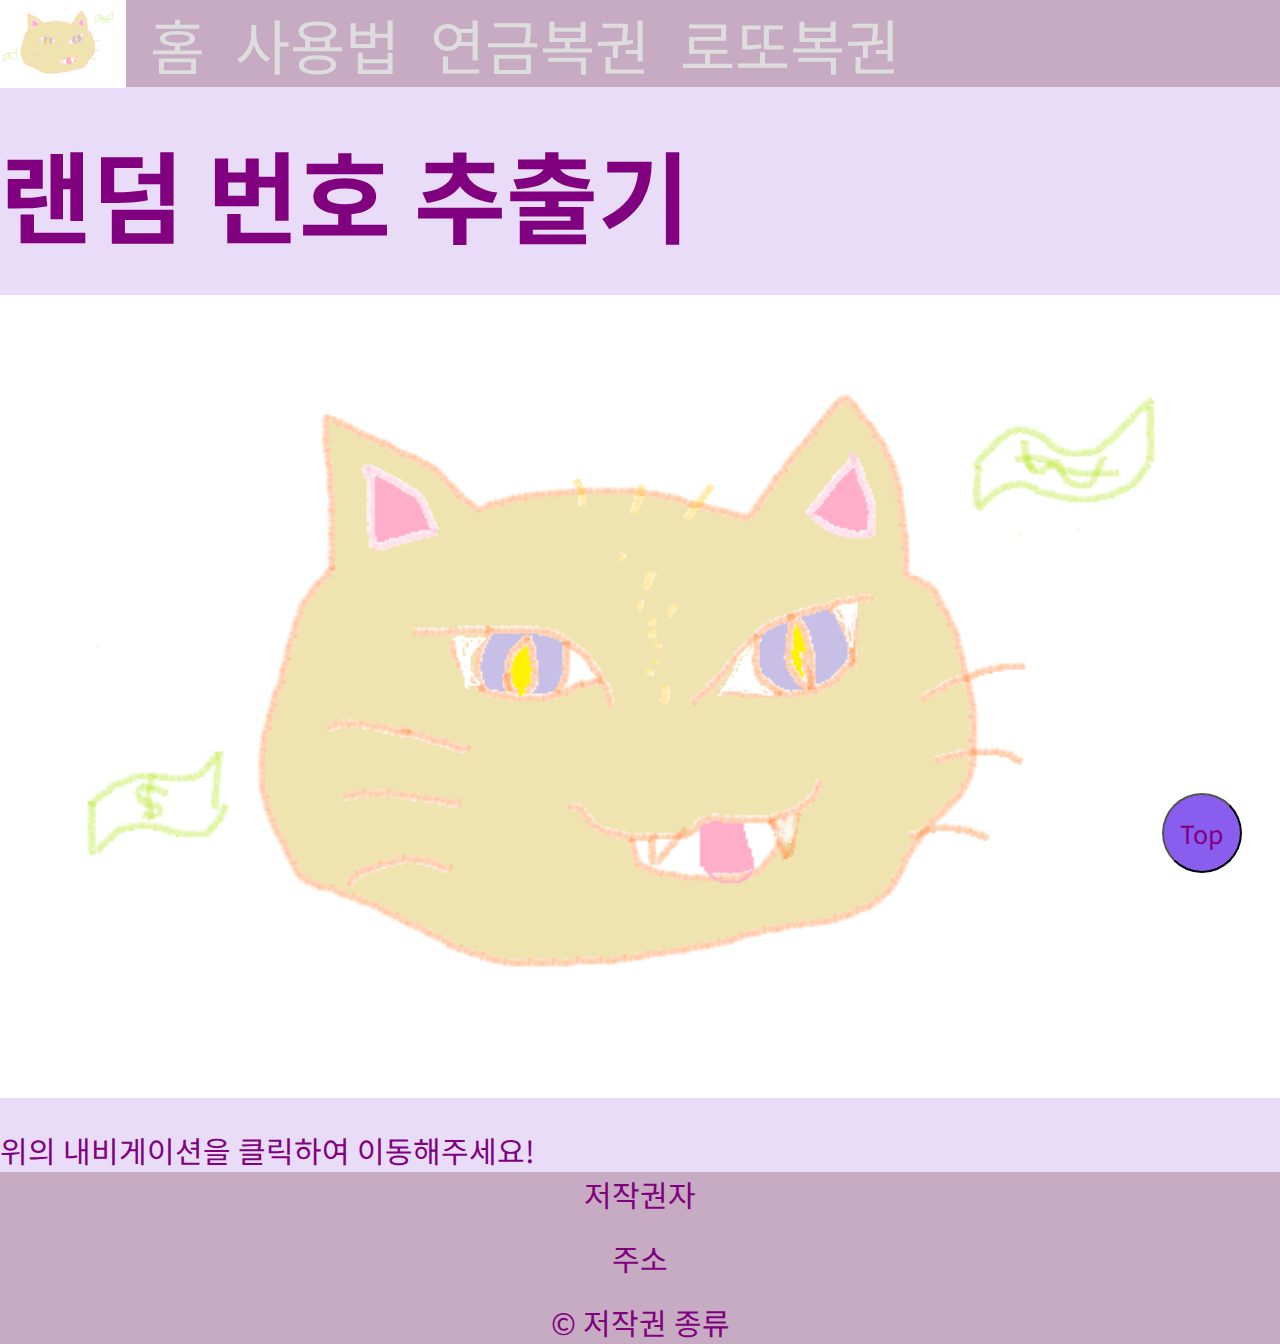
==== door.html @ a54b3216 "commit2" ====
<!doctype html>
<html>
  <head>
    <meta charset="utf-8" />
    <meta name="viewport" content="width=device-width, initial-scale=1" />
    <link rel="stylesheet" href="./style.css" />
    <link rel="preconnect" href="https://fonts.googleapis.com">
    <link rel="preconnect" href="https://fonts.gstatic.com" crossorigin>
    <link href="https://fonts.googleapis.com/css2?family=Noto+Sans+KR:wght@100..900&display=swap" rel="stylesheet">
    <title>랜덤 번호 추출기 대문</title>
  </head>
  <body>
    <header>
      <nav>
        <ul>
          <li><a href="./index.html">홈</a></li>
          <li><a href="./index.html#about">사용법</a></li>
          <li><a href="./pension.html">연금복권</a></li>
          <li><a href="./lotto.html">로또복권</a></li>
        </ul>
        <img id="door" src="./cat.png" alt="로고" />
      </nav>
    </header>
    <main>
      <h1>랜덤 번호 추출기</h1>
      <img id="cat" src="cat.png" alt="고양이" />
      <p>위의 내비게이션을 클릭하여 이동해주세요!</p>
    </main>
    <button id="topBtn">Top</button>
    <footer>
      <section>
        <p>저작권자</p>
        <p>주소</p>
        <p>&copy; 저작권 종류</p>
      </section>
    </footer>
    <script src="./index.js"></script>
  </body>
</html>
---- style.css ----
.noto-sans-kr {
  font-family: "Noto Sans KR", sans-serif;
  font-optical-sizing: auto;
  font-weight: 600;
  font-style: normal;
}

* {
  margin: 0;
  padding: 0;
  font-family: "Noto Sans KR", sans-serif;
  color: purple;
}

body {
  background-color: #e8dcf8;
  position: relative;
}

header {
  position: fixed;
}

main {
  padding-top: 120px;
  display: flex;
  flex-direction: column;
  gap: 30px;
}

main section {
  display: flex;
  flex-direction: column;
  gap: 15px;
}

strong {
  text-decoration: underline;
}

nav {
  position: relative;
}

nav > ul {
  width: 100vw;
  list-style: none;
  background-color: rgb(199, 171, 194);
  padding-left: 150px;

  display: flex;
  gap: 30px;
  
}

nav li a {
  text-decoration: none;
  color: #ddd;
  font-size: 60px;

  transition: all 0.5s;
}

nav li a:hover {
  font-size: 70px;
  color: #bbb;
  background-color: rgb(196, 136, 185);
  border-radius: 20px;
}

nav img {
  position: absolute;
  top: 50%;
  transform: translateY(-50%);
  left: 0;
  width: 120px;
  height: 80px;
}

h1 {
  font-size: 100px;
}

h2 {
  font-size: 80px;
}

h3 {
  font-size: 60px;
}

p {
  font-size: 30px;
}

li {
  font-size: 30px;
}

#door {
  transition: all 0.5s;
}
#door:hover {
  transform: translateY(-50%) scale(1.1);
}

#cat {
  transition: all 2s;
}
#cat:hover {
  transform: rotate(360deg);
}

#about {
  display: flex;
  flex-direction: column;
  align-items: center;
}
#about section {
  border-radius: 50px;
  border: 2px solid rgb(205, 67, 247);
  
  
  display: flex;
  flex-direction: column;
  gap: 20px;
  align-items: center;
}
#about section > ol {
  list-style: none;
  width: 100vw;
  display: flex;
  flex-direction: column;
  align-items: center;
}

#gamebox {
  border: 5px solid purple;
  width: 400px;
  height: 100px;
  border-radius: 30px;

  display: flex;
  gap: 20px;
  justify-content: center;
  align-items: center;
}
#gamebox > select {
  width: 150px;
  height: 100px;
  font-size: 60px;
  outline: none;
  border: 1px solid rgb(196, 4, 221);
  background-color:rgb(210, 176, 248);
  border-radius: 10px;
  text-align: center;
  transition: all 0.5s;
}
#gamebox > select:hover {
  background-color: rgb(192, 146, 245);
  transform: scale(1.1);
}

#selectbox {
  border: 5px solid purple;
  width: 400px;
  height: 100px;
  border-radius: 30px;

  display: flex;
  gap: 20px;
  justify-content: center;
  align-items: center;
}

#selectbox > select {
  width: 150px;
  height: 100px;
  font-size: 60px;
  outline: none;
  border: 1px solid rgb(196, 4, 221);
  background-color:rgb(210, 176, 248);
  border-radius: 10px;
  text-align: center;
  transition: all 0.5s;
}
#selectbox > select:hover {
  background-color: rgb(192, 146, 245);
  transform: scale(1.1);
}

#selectbox > button {
  width: 150px;
  height: 100px;
  font-size: 30px;
  outline: none;
  border: 1px solid rgb(196, 4, 221);
  background-color:rgb(210, 176, 248);
  border-radius: 10px;
  transition: all 0.5s;
}
#selectbox > button:hover {
  background-color: rgb(192, 146, 245);
  transform: scale(1.1);
}

#numbox {
  width: 100vw;
  height: 500px;
  border: 5px solid purple;
  border-radius: 30px;

  display: flex;
  justify-content: center;
  align-items: center;
}
#numbox > ul {
  list-style: none;

  display: flex;
  flex-direction: column;
  align-items: center;
  justify-content: center;
  gap: 20px;
}
.generated {
  border: 2px solid purple;
  border-radius: 10px;
}


body > button {
  background-color: rgb(137, 94, 238);
  width: 80px;
  height: 80px;
  border-radius: 50%;
  font-size: 25px;
  
  position: fixed;
  bottom: 3vh;
  right: 3vw;

  transition: all 0.5s;
}
body > button:hover {
  transform: scale(1.1);
  background-color: rgb(116, 61, 245);
}

footer {
  background-color: rgb(199, 171, 194);
  display: flex;
  justify-content: center;
  align-items: center;
}

footer > section {
  display: flex;
  flex-direction: column;
  align-items: center;
  gap: 20px;
}
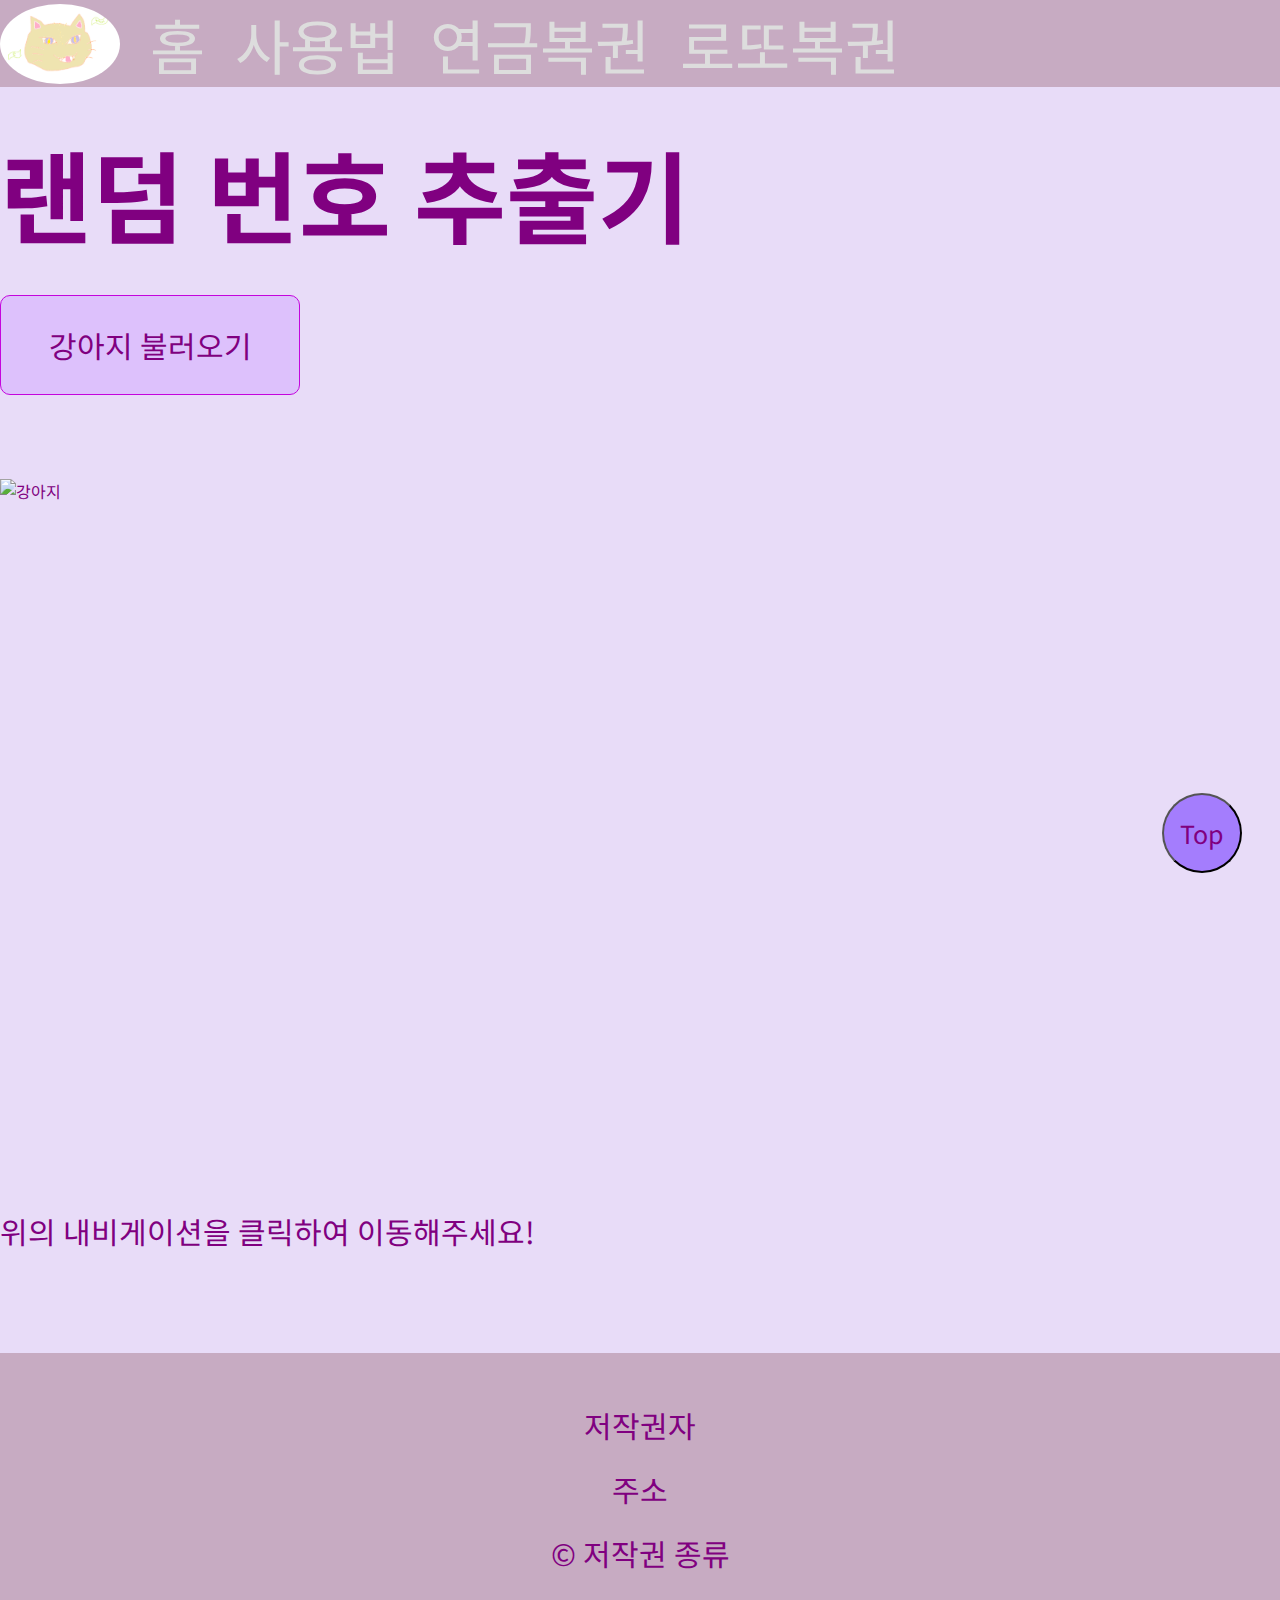
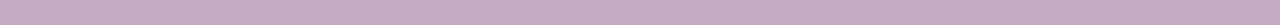
==== commit f5e901a6: "commit4" ====
--- a/door.html
+++ b/door.html
@@ -24,6 +24,8 @@
     <main>
       <h1>랜덤 번호 추출기</h1>
       <img id="cat" src="cat.png" alt="고양이" />
+      <button id="makingImage">강아지 불러오기</button><br />
+      <img id="dog" alt="강아지" />
       <p>위의 내비게이션을 클릭하여 이동해주세요!</p>
     </main>
     <button id="topBtn">Top</button>
@@ -35,5 +37,6 @@
       </section>
     </footer>
     <script src="./index.js"></script>
+    <script src="./makingImage.js"></script>
   </body>
 </html>--- a/style.css
+++ b/style.css
@@ -32,6 +32,12 @@
   display: flex;
   flex-direction: column;
   gap: 15px;
+}
+
+article {
+  display: flex;
+  flex-direction: column;
+  gap: 30px;
 }
 
 strong {
@@ -98,6 +104,7 @@
 }
 
 #door {
+  border-radius: 50%;
   transition: all 0.5s;
 }
 #door:hover {
@@ -105,10 +112,36 @@
 }
 
 #cat {
+  display: none;
   transition: all 2s;
 }
 #cat:hover {
   transform: rotate(360deg);
+}
+
+#makingImage {
+
+  width: 300px;
+  height: 100px;
+  font-size: 30px;
+  outline: none;
+  border: 1px solid rgb(196, 4, 221);
+  background-color:rgb(221, 193, 252);
+  border-radius: 10px;
+  transition: all 0.5s;
+}
+#makingImage:hover {
+  background-color: rgb(192, 146, 245);
+  transform: scale(1.1);
+}
+
+#dog {
+  width: 700px;
+  height: 700px;
+  transition: all 1s;
+}
+#dog:hover {
+  transform: scale(1.2);
 }
 
 #about {
@@ -119,6 +152,8 @@
 #about section {
   border-radius: 50px;
   border: 2px solid rgb(205, 67, 247);
+
+  background-color:rgb(222, 217, 250);
   
   
   display: flex;
@@ -129,9 +164,12 @@
 #about section > ol {
   list-style: none;
   width: 100vw;
-  display: flex;
-  flex-direction: column;
-  align-items: center;
+  padding: 50px;
+
+  display: flex;
+  flex-direction: column;
+  align-items: center;
+  gap: 30px;
 }
 
 #gamebox {
@@ -140,6 +178,8 @@
   height: 100px;
   border-radius: 30px;
 
+  background-color:rgb(222, 217, 250);
+
   display: flex;
   gap: 20px;
   justify-content: center;
@@ -151,7 +191,7 @@
   font-size: 60px;
   outline: none;
   border: 1px solid rgb(196, 4, 221);
-  background-color:rgb(210, 176, 248);
+  background-color:rgb(221, 193, 252);
   border-radius: 10px;
   text-align: center;
   transition: all 0.5s;
@@ -167,6 +207,8 @@
   height: 100px;
   border-radius: 30px;
 
+  background-color:rgb(222, 217, 250);
+
   display: flex;
   gap: 20px;
   justify-content: center;
@@ -179,7 +221,7 @@
   font-size: 60px;
   outline: none;
   border: 1px solid rgb(196, 4, 221);
-  background-color:rgb(210, 176, 248);
+  background-color:rgb(221, 193, 252);
   border-radius: 10px;
   text-align: center;
   transition: all 0.5s;
@@ -195,7 +237,7 @@
   font-size: 30px;
   outline: none;
   border: 1px solid rgb(196, 4, 221);
-  background-color:rgb(210, 176, 248);
+  background-color:rgb(221, 193, 252);
   border-radius: 10px;
   transition: all 0.5s;
 }
@@ -210,6 +252,8 @@
   border: 5px solid purple;
   border-radius: 30px;
 
+  background-color:rgb(222, 217, 250);
+
   display: flex;
   justify-content: center;
   align-items: center;
@@ -226,11 +270,15 @@
 .generated {
   border: 2px solid purple;
   border-radius: 10px;
+  background-color:rgb(189, 178, 250);
+}
+.highlighted {
+  background-color: rgb(243, 243, 100);
 }
 
 
 body > button {
-  background-color: rgb(137, 94, 238);
+  background-color: rgb(164, 125, 253);
   width: 80px;
   height: 80px;
   border-radius: 50%;
@@ -244,10 +292,11 @@
 }
 body > button:hover {
   transform: scale(1.1);
-  background-color: rgb(116, 61, 245);
+  background-color: rgb(133, 81, 255);
 }
 
 footer {
+  margin-top: 100px;
   background-color: rgb(199, 171, 194);
   display: flex;
   justify-content: center;
@@ -255,6 +304,7 @@
 }
 
 footer > section {
+  padding: 50px;
   display: flex;
   flex-direction: column;
   align-items: center;
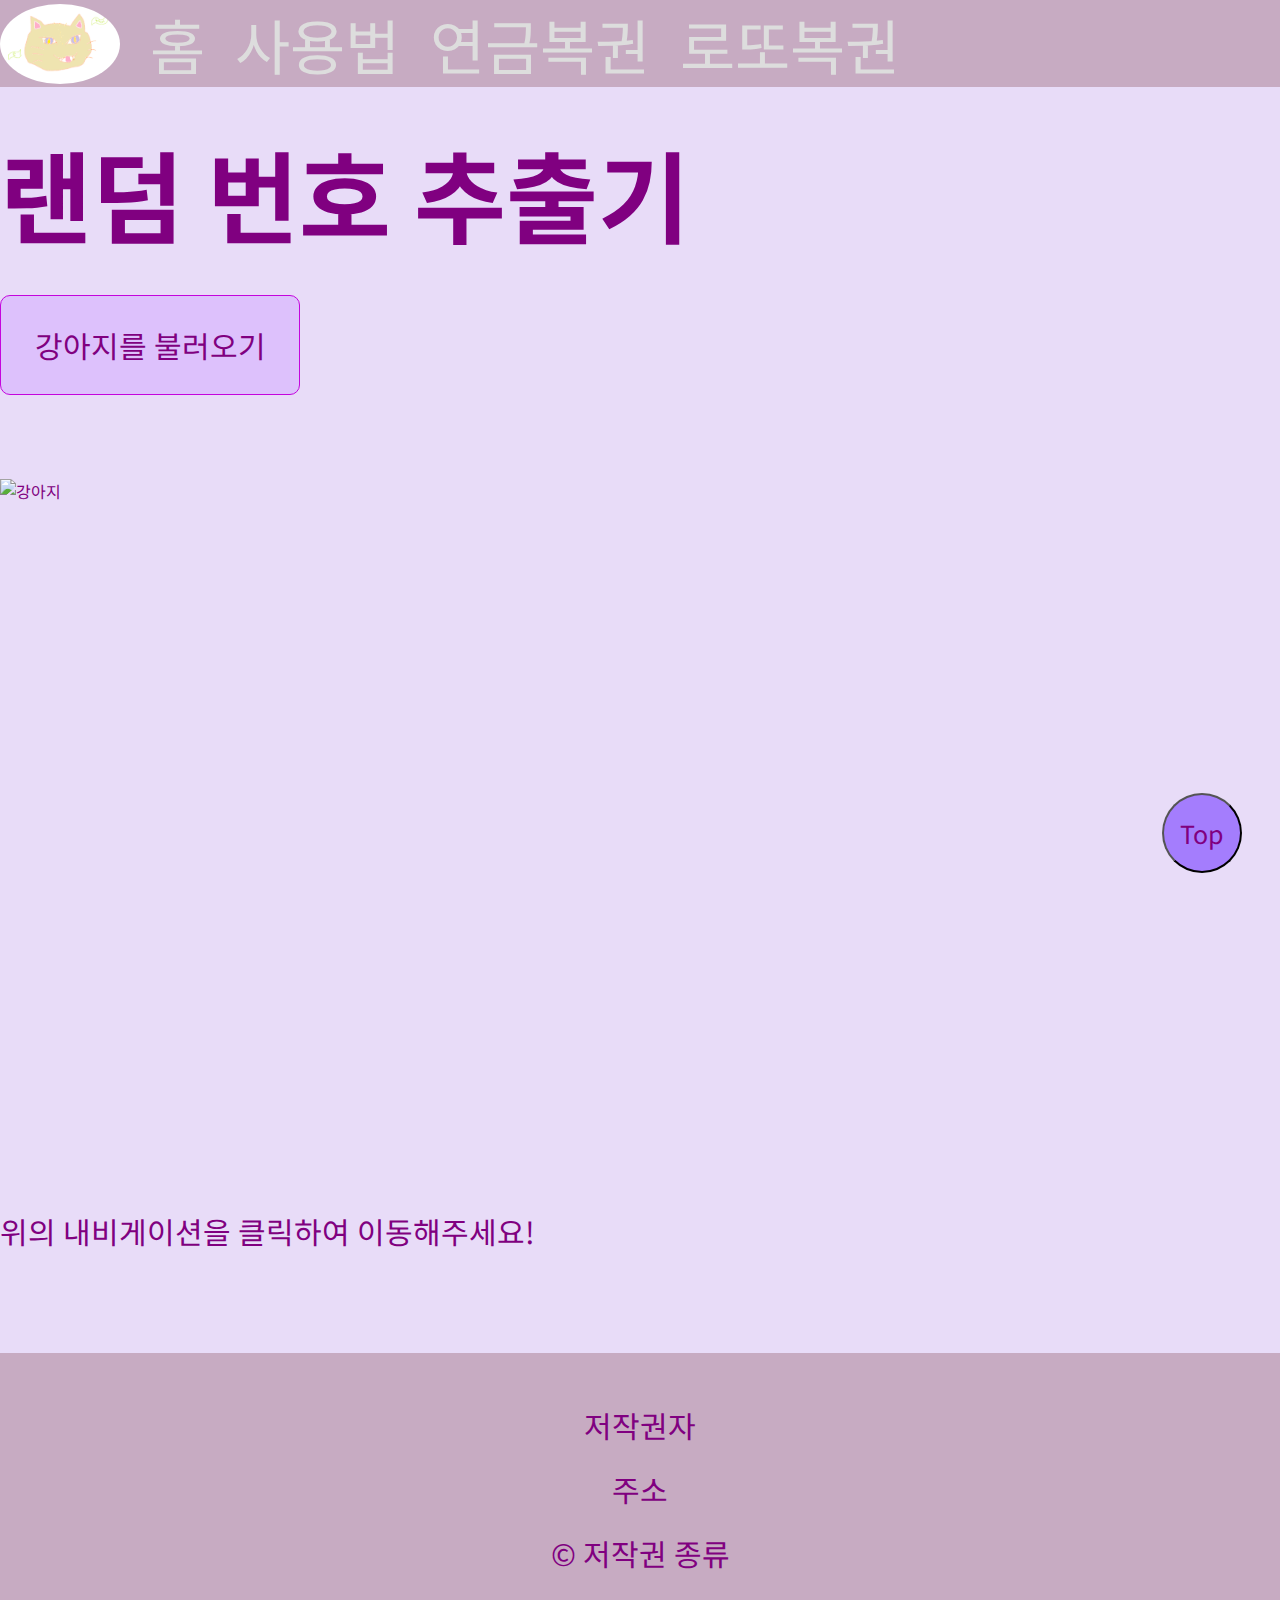
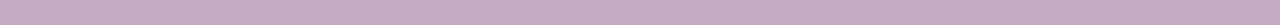
==== commit 0dcbd949: "commit4.1" ====
--- a/door.html
+++ b/door.html
@@ -24,7 +24,7 @@
     <main>
       <h1>랜덤 번호 추출기</h1>
       <img id="cat" src="cat.png" alt="고양이" />
-      <button id="makingImage">강아지 불러오기</button><br />
+      <button id="makingImage">강아지를 불러오기</button><br />
       <img id="dog" alt="강아지" />
       <p>위의 내비게이션을 클릭하여 이동해주세요!</p>
     </main>
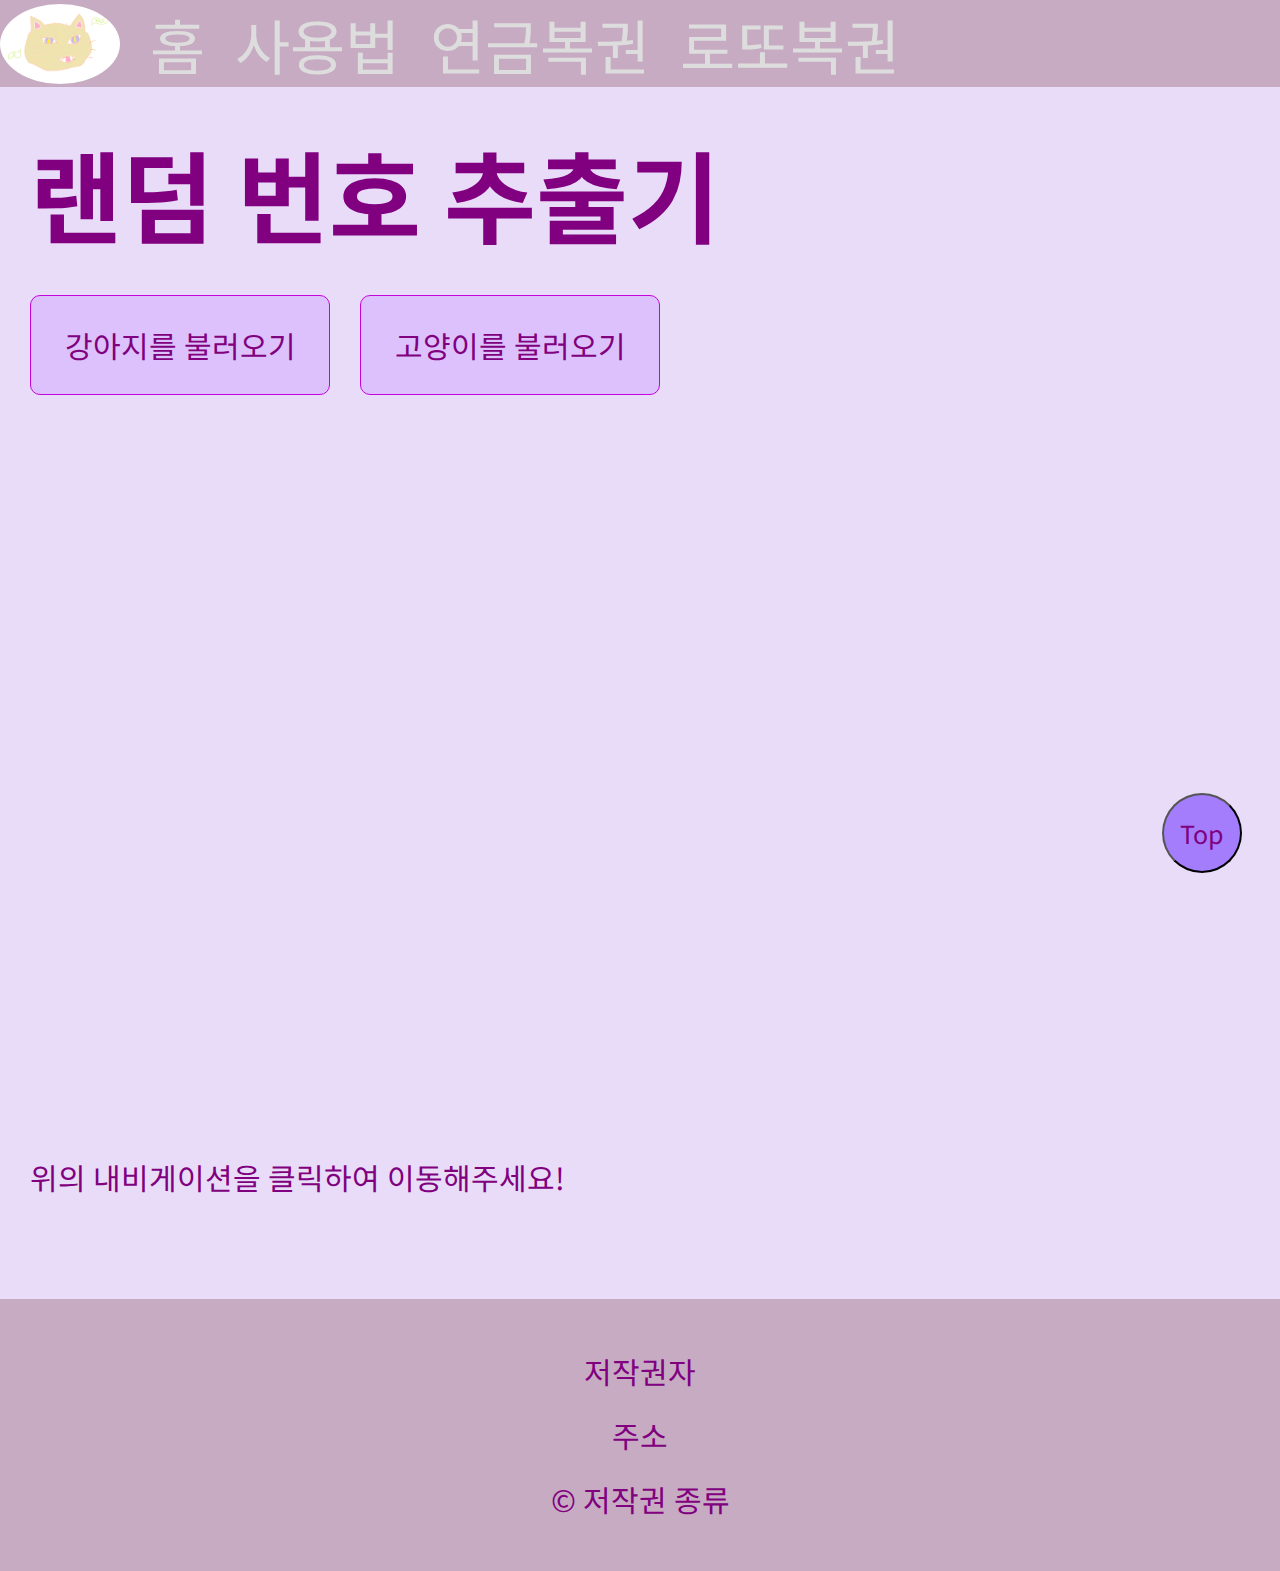
==== commit 0528639a: "고양이 추가" ====
--- a/door.html
+++ b/door.html
@@ -24,8 +24,11 @@
     <main>
       <h1>랜덤 번호 추출기</h1>
       <img id="cat" src="cat.png" alt="고양이" />
-      <button id="makingImage">강아지를 불러오기</button><br />
-      <img id="dog" alt="강아지" />
+      <div id="makingImage">
+        <button id="makingDog">강아지를 불러오기</button>
+        <button id="makingCat">고양이를 불러오기</button><br />
+      </div>
+      <div id="dog"></div>
       <p>위의 내비게이션을 클릭하여 이동해주세요!</p>
     </main>
     <button id="topBtn">Top</button>
--- a/style.css
+++ b/style.css
@@ -23,6 +23,7 @@
 
 main {
   padding-top: 120px;
+  padding-left: 30px;
   display: flex;
   flex-direction: column;
   gap: 30px;
@@ -120,6 +121,11 @@
 }
 
 #makingImage {
+  display: flex;
+  gap: 30px;
+}
+
+#makingImage > button {
 
   width: 300px;
   height: 100px;
@@ -130,7 +136,7 @@
   border-radius: 10px;
   transition: all 0.5s;
 }
-#makingImage:hover {
+#makingImage > button:hover {
   background-color: rgb(192, 146, 245);
   transform: scale(1.1);
 }
